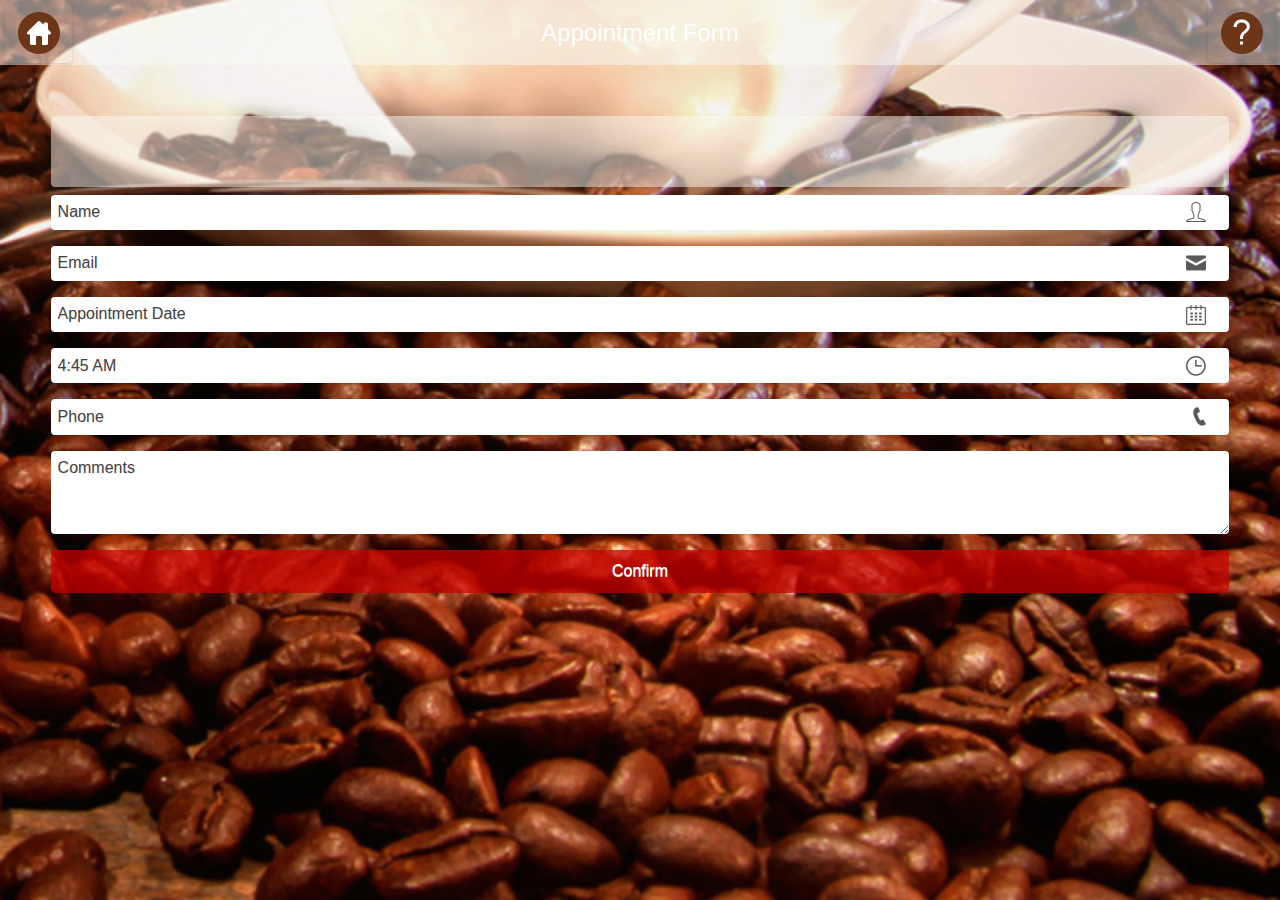
==== appointment.html @ 399ccee7 "First Commit By Chance" ====
<!DOCTYPE html PUBLIC "-//W3C//DTD XHTML 1.0 Transitional//EN" "http://www.w3.org/TR/xhtml1/DTD/xhtml1-transitional.dtd">
<html xmlns="http://www.w3.org/1999/xhtml">
<head>
<meta http-equiv="Content-Type" content="text/html; charset=utf-8" />
<title>Splash Screen</title>
<meta name="viewport" content="width=device-width, initial-scale=1">
<link rel="stylesheet" href="css/jquery.mobile-1.4.0.css" />
<link rel="stylesheet" href="css/theme.css" />
<link rel="stylesheet" href="css/common_layout.css" />
<link rel="stylesheet" href="css/splash.css" />
<link rel="stylesheet" href="css/appointment_form.css" />
<link rel="stylesheet" href="css/squeeze.css" />

<script src="js/jquery_1.9.1.js"></script>
<script src="js/custom.js"></script>
<script src="js/validate.js"></script>
<script src="js/validate_appointment.js"></script>
<script src="js/jquery.mobile-1.4.0.js"></script>
<!--  Datapicker File Starts here -->
  <link rel="stylesheet" href="js/datepicker/jquery.mobile.datepicker.css" />
  <script src="js/datepicker/jquery.ui.datepicker.js"></script>
  <script src="js/datepicker/jquery.mobile.datepicker.js"></script>
<!-- Date Picker ends here -->
<!-- Time Picker files starts here -->
<link rel="stylesheet" type="text/css" href="js/timepicker/timepicker.css" />
<script src="js/timepicker/timepicker.js"></script>
<!-- Time picker files ends here  -->

<script>
jQuery( document ).bind( "mobileinit", function() {
    // Make your jQuery Mobile framework configuration changes here!

    jQuery.mobile.allowCrossDomainPages = true;

});

$(document).ajaxStart(function() {
    $.mobile.loading('show');
});

$(document).ajaxStop(function() {
    $.mobile.loading('hide');
});

jQuery(document).ready(function(){
	
	jQuery('#module-form-appointment').on('submit',function(e){
		e.preventDefault();
	    var postData = $(this).serialize();
	    var actionUrl = document.getElementById('module-form-appointment');
	 	console.log(actionUrl.action);
		if($("#module-form-appointment").valid())	{
	    $.ajax({
	        type: 'POST',
	       	url: actionUrl.action,
	       	//crossDomain:true, 
	      	dataType:'application/json; charset=utf-8',
	        data: postData,
	        success: function(response){
				
				
	        	var argtt = response.responseText;
				
				
				var arg = JSON.parse(response.responseText);

				if(arg.success==1)
				{
					$('.appointment_form').html("");
					$('.appointment_form').html("<div class='no_data'>Submit Successfully</div>");
				}
				else
				{
					$('.appointment_form').html("");
					$('.appointment_form').html("<div class='no_data'>Error ! Please try after sometime</div>");
				}
	        	//popdetialHideOther(arg);
	        },
	        error: function(response){
	        	var argtt = response.responseText;
				var arg = JSON.parse(response.responseText);
				if(arg.success==1)
				{
					$('.appointment_form').hide();
					$('.thankyou_msg').show();
				}
				else
				{
					$('.appointment_form').html("");
					$('.appointment_form').html("<div class='no_data'>Error ! Please try after sometime</div>");
				}
	        	
	        },
	    }); 
	}
	});

	
	
});

</script>
<style type="text/css">
img {
	max-width:100%;
}
</style>
</head>

<body>
<!-- Start of first page -->
<div data-role="page" id="theme_layout" class="theme_bg"> 
  <!-- Splash Screen starts here -->
  
  <!-- Header Starts Here -->
  <div data-role="header"> <a href="index.html" class="refresh_link" data-role="button" rel="external" data-ajax="false" role="button"><img src="images/home_icon.png" alt="home icon" /></a>
    <h1>Appointment Form</h1>
    <a class="help_link"><img src="images/help_icon.png" alt="help icon" /></a> </div>
  <!-- /header ends here --> 
 
  <!-- Appointment page starts here -->
  <div class="appointment_form">
  <div class="squeeze_desc">
	<!--DescriptionEnter-->
  </div>
  <!--<div class="manadatory_notification">All Fields are mandatory</div>-->
 <form action="<!--url-->" method="POST" id='module-form-appointment'>
  <input type="hidden" name="email_to" value="<!--email_to-->" />
  <input type="text" name="name" placeholder="Name" class="name_ico"  value="" />
  <input type="text" name="email" placeholder="Email" class="email_ico"  value=""/>
  <input type="text" name="appointment_date" placeholder="Appointment Date" class="date-input date_ico" readonly="readonly" data-inline="false" data-role="date" value=""/>
  <input type="hidden" name="time_appointment" value="" />
  <!--<div class="time_wrapper">--><input type="text" name="appointment_time1" placeholder="Appointment Time"  readonly="readonly" class="time_ico" id="timepicker1"   />
  <!-- Time list starts here -->
  <!--<div class="timepickerlist-wrapper" tabindex="-1"><ul class="ui-timepicker-list"><li onclick="liUpdateSelect(this);" >12:00am</li><li>12:30am</li><li class="">1:00am</li><li>1:30am</li><li class="ui-timepicker-selected">2:00am</li><li>2:30am</li><li>3:00am</li><li>3:30am</li><li>4:00am</li><li>4:30am</li><li>5:00am</li><li>5:30am</li><li class="selected_time">6:00am</li><li>6:30am</li><li>7:00am</li><li>7:30am</li><li>8:00am</li><li>8:30am</li><li>9:00am</li><li>9:30am</li><li>10:00am</li><li>10:30am</li><li>11:00am</li><li>11:30am</li><li>12:00pm</li><li>12:30pm</li><li>1:00pm</li><li>1:30pm</li><li>2:00pm</li><li>2:30pm</li><li>3:00pm</li><li>3:30pm</li><li>4:00pm</li><li>4:30pm</li><li>5:00pm</li><li>5:30pm</li><li>6:00pm</li><li>6:30pm</li><li>7:00pm</li><li>7:30pm</li><li>8:00pm</li><li>8:30pm</li><li>9:00pm</li><li>9:30pm</li><li>10:00pm</li><li>10:30pm</li><li>11:00pm</li><li>11:30pm</li></ul></div>-->
  
  <!-- Time list ends here -->
  
 <!-- </div>-->
  <input type="text" name="phone" placeholder="Phone" class="phone_ico"  value=""/>
  <textarea name="comments" placeholder="Comments"></textarea>
  <input type="submit" name="submit" value="Confirm" />
 </form>
  </div>
  <!-- Appointment page ends here -->
  
  
  <!-- thank you message -->
  <div class="thankyou_msg"><!--Thankyou--></div>
  
  <!-- Thankyou message ends here -->
</div>
<!-- /page --> 
<script type="text/javascript">
            $('#timepicker1').timepicker();
			/*$('#timepicker1').timepicker().on('changeTime', function() {
				 $('#timepicker1').val($(this).val());
			   });*/

			$('#timepicker1').timepicker().on('hide.timepicker', function(e) {
				    $('input[name="time_appointment"]').val(e.time.value);
				   //document.getElementById('timepicker1').value = e.time.value ;
                   console.log('The time is ' + e.time.value);
    
  });
  
   /* function liUpdateSelect(arg)
	{
		 $('#timepicker1').attr('value', $(arg).find('#appicon1').attr('src'));
	}*/
</script>
<script>
/*$(document).ready(function(){
  $("#timepicker1").focus(function(){
    $(".timepickerlist-wrapper").slideDown("slow");
  });
});*/
</script>
</body>
</html>
---- css/theme.css ----
body,body.ui-overlay-a{
	background:url("../images/repeat_bg.jpg") repeat-y scroll 0 0 rgba(0, 0, 0, 0) !important;
	background-size:100% 100% !important;
}
.theme_bg{
	background:url(../images/theme_background.jpg) center bottom no-repeat;
	min-width:320px;
	background-size:100% ;
}
.logo{
	padding-top:28%;
	transition:all ease .3s;
	margin: 0 auto;
}

.ui-footer {
    background: none repeat scroll 0 0 rgba(0, 0, 0, 0) !important;
    border-bottom-width: 0;
    border-left-width: 0;
    border-right-width: 0;
    border-top: medium none !important;
}
.owl-demo .item{
	width:70px;
	height:70px;
	display:table-cell;
	background:url(../images/icon_bg.png) no-repeat;
	vertical-align:middle;
	text-align:center;
	background-size:100% 100%;
}
.ui-header{
	background:url(../images/header_bg.png) !important;
	border:none !important;
	
}
.ui-header .ui-title, .ui-footer .ui-title{
	text-shadow:none !important;
	color:#fff !important;
	font-size:24px;
	font-weight:normal;
	margin:0 25%;
}
.ui-icon-customrefresh:after {
	background-image: url("../images/refresh_icon.png");
	
}
.ui-icon-customrefresh:after{
	background-color:none;
	border:none;
	border-radius:none;
	height:42px;
	width:42px;
}
.ui-header .ui-btn-icon-notext{
	margin-top:11px;
}
.refresh_link,.help_link{
	border:none !important;
	background:none !important;
}
.refresh_link:hover,.refresh_link:active,.refresh_link:focus,.help_link:focus,.help_link:hover,.help_link:active{
	box-shadow:none !important;
}


/* custom setting of icons */
.app_feature_list a img{
	max-height:32px;
	max-width:32px;
}

<!--themebgcolor-->
---- css/common_layout.css ----
@font-face {
font-family:"Open Sans Light";
src:url("fonts/OpenSans-Light.eot?") format("eot"), url("fonts/OpenSans-Light.woff") format("woff"), url("fonts/OpenSans-Light.ttf") format("truetype"), url("fonts/OpenSans-Light.svg#OpenSans-Light") format("svg");
font-weight:normal;
font-style:normal;
}
@font-face {
font-family:"Open Sans";
src:url("fonts/OpenSans-Regular.eot?") format("eot"), url("fonts/OpenSans-Regular.woff") format("woff"), url("fonts/OpenSans-Regular.ttf") format("truetype"), url("fonts/OpenSans-Regular.svg#OpenSans") format("svg");
font-weight:normal;
font-style:normal;
}
@font-face {
font-family:"Open Sans Semibold";
src:url("fonts/OpenSans-Semibold.eot?") format("eot"), url("fonts/OpenSans-Semibold.woff") format("woff"), url("fonts/OpenSans-Semibold.ttf") format("truetype"), url("fonts/OpenSans-Semibold.svg#OpenSans-Semibold") format("svg");
font-weight:normal;
font-style:normal;
}
body {
	/*font-family:Open Sans,sans-serif;*/
	font-family:Arial, Helvetica, sans-serif !important;
	min-width:313px;
}
.clr{
	clear:both;
}
.app_feature_list{
	text-align:center;
	text-shadow:none;
	float:left;
	font-weight:normal;
	color:#fff !important;
	width:70px;
	/*font-family:Open Sans Semibold,sans-serif;*/
	font-family:Arial, Helvetica, sans-serif !important;
}
.app_feature_list label{
	height:36px;
	overflow:hidden;
	font-size:13px;
	word-wrap: break-word;
}

.no_data,.thankyou_msg{
	background: url(../images/header_bg.png);
    border-radius: 6px;
    display: block;
    margin: 6%;
    padding: 4%;
    text-align: center;
    width: 80%;
    text-shadow:none !important;
    text-transform: capitalize;
}
a.item{

    background-image: url("../images/icon_bg.png");
	background-repeat:no-repeat;
	background-size:100% 100%;
    display: table-cell;
    height: 70px;
    text-align: center;
    vertical-align: middle;
    width: 70px;
	color:#fff !important;

}
.app_feature_list a,.app_feature_list label{
	color:#fff;
	text-decoration:none;
}
.logo{
	padding:0px !important;
}
.logo img{
	display:none;
}
.white_wrap .app_feature_list label{
	height:auto;
}
.app_feature_list a{
	color:#fff !important;
	text-decoration:none;
	outline:none;
	cursor:pointer;
}


/* loader setting */
.ui-loader-default{
	background: none repeat scroll 0 0 #000000;
    height: 100%;
    left: 0;
    opacity: 0.4;
    position: fixed;
    top: 0 !important;
    width: 100%;
	margin:0px !important;
}


.ui-loader .ui-icon-loading {
    position:absolute;
	top:50%;
	left:50%;
	margin:-23px 0 0 -23px;
}
---- css/splash.css ----
.splash{
	text-align:center;
}
.location{
	background:url(../images/header_bg.png);
	margin:4% auto 2%;
	padding:3%;
	width:89%;
}
.iframewrapper{
	position:relative;
	min-height:200px;
	width:68%;
	float:left;
}
.location .iframewrapper iframe{
	position:absolute;
	height:100% !important;
	max-height:400px;
	background:url(../images/header_bg.png);
	padding:1%;
	width:98% !important;
}
.location_address{
	color:#000;
	font-size:14px;
	line-height:20px;
	text-align:justify;
	text-shadow:1px 0px 0px #333;
	padding:0% 0 2% 2%;
	width:30%;
	float:left;
	word-wrap:break-word;
}
.location_address p{
	margin:5px;
}
.contact_details{
	color:#000;
	text-shadow:1px 0px 0px #000;
}

@media ( max-width: 480px ) {
	.iframewrapper{
		width:100%;
	}
	.location_address{
		width:98%;
		padding:2% 1%;
	}
}
---- css/appointment_form.css ----
.appointment_form{
	padding:4%;
	position:relative;
	z-index:1;
}
.appointment_form *{
	border-radius:0px;
	box-shadow:none;
}
.appointment_form input[type="text"],.appointment_form textarea{
	background:#f6f6f6;
	color:#424040;
}
.appointment_form .ui-input-text{
		margin-bottom:16px;
}
.manadatory_notification {
    color: #FFFFFF;
    font-size: 13px;
    text-shadow: none;
	padding-bottom:2%;
}
.appointment_form textarea{
	height:83px !important;
}
.appointment_form .ui-btn,.appointment_form .ui-btn:hover
{
	background:url(../images/appointment_btn_bg.png);
	color:#fff;
	font-weight:normal;
	border:none;
	transition:all ease .3s;
}
.appointment_form .ui-btn:hover{
	background:#96220E url(../images/appointment_btn_bg.png);
}
::-webkit-input-placeholder {
   color: #424040;
}

::-moz-placeholder {  /* Firefox 19+ */
   color: #424040;  
}

:-ms-input-placeholder {  
   color: #424040;  
}
.appointment_wrap{
	background:#000;
	bottom:0px;
	left:0px;
	width:100%;
	height:89%;
	position:absolute;
	opacity:.69;
}
.appointment_form input[type="text"].date_ico{
	background:url(../images/date_ico.png) 98% center no-repeat;
}
.appointment_form input[type="text"].time_ico{
	background:url(../images/time_ico.png) 98% center no-repeat;
}
.appointment_form input[type="text"].name_ico{
	background:url(../images/name_ico.png) 98% center no-repeat;
}
.appointment_form input[type="text"].email_ico{
	background:url(../images/email_ico.png) 98% center no-repeat;
}
.appointment_form input[type="text"].phone_ico{
	background:url(../images/phone_ico.png) 98% center no-repeat;
}
.thankyou_note{
	margin:4% auto;
	border-radius:8px;
	padding:10px;
	text-align:center;
	color:#fff;
	background:url(../images/title_bg.png);
	padding:4%;
}
.appointment_form .ui-input-text{
	background: none repeat scroll 0 0 rgba(0, 0, 0, 0);
    border: medium none;
    box-shadow: none !important;
    position: relative;
}

.appointment_form input[type="text"],.appointment_form textarea {
    background-color:#FFFFFF !important;
    border-radius: 4px;
    box-shadow: none;
}
.squeeze_desc{
	min-height:0px !important;
}
---- css/squeeze.css ----
.squeeze_wrapper{
	background:url(../images/header_bg.png);
	width:85%;
	margin:0 auto;
	margin-top:10px;
	padding:5%;
}
.squeeze_wrapper input[type="text"]{
	box-shadow:none;
	background:#fff;
	border-radius:4px;
}
.squeeze_wrapper input[type="text"]:focus{
	box-shadow:0 0 12px #3388cc;
}
.squeeze_desc {
    background: url("../images/header_bg.png") repeat scroll 0 0 rgba(0, 0, 0, 0);
    padding: 3%;
	border-radius:4px;
	min-height:110px;
	
}
.squeeze_wrapper .ui-input-text{
	position:relative;
	background:none;
	border:none;
	box-shadow:none !important;
}

.squeeze_wrapper .ui-btn{
	background:#5CB85C;
	color:#fff;
	border-color:#4CAE4C;
}
.squeeze_wrapper .ui-btn:hover,.squeeze_wrapper .ui-btn:active{
	background-color: #47A447;
    border-color: #398439;
	color:#fff;
}
label.error {
   
    border-radius:4px;
    margin-bottom:0px;
    padding: 5px 35px 5px 14px;
	text-transform:capitalize;
}
label.error  {
    background-color: #EA5052;
    border-color: #EED3D7;
    color: #B94A48;
	text-shadow:none;
	font-size:12px;
	color:#fff;
	margin-top:7px;
}
.thankyou_msg{
	display:none;
}
.aweber_note {
    font-size: 12px;
    text-shadow: none;
	font-style:italic;
	margin-top:10px;
}
---- js/timepicker/timepicker.css ----
/*!
 * Timepicker Component for Twitter Bootstrap
 *
 * Copyright 2013 Joris de Wit
 *
 * Contributors https://github.com/jdewit/bootstrap-timepicker/graphs/contributors
 *
 * For the full copyright and license information, please view the LICENSE
 * file that was distributed with this source code.
 */
.bootstrap-timepicker {
  position: relative;
}
.bootstrap-timepicker.pull-right .bootstrap-timepicker-widget.dropdown-menu {
  left: auto;
  right: 0;
}
.bootstrap-timepicker.pull-right .bootstrap-timepicker-widget.dropdown-menu:before {
  left: auto;
  right: 12px;
}
.bootstrap-timepicker.pull-right .bootstrap-timepicker-widget.dropdown-menu:after {
  left: auto;
  right: 13px;
}
.bootstrap-timepicker .add-on {
  cursor: pointer;
}
.bootstrap-timepicker .add-on i {
  display: inline-block;
  width: 16px;
  height: 16px;
}
.bootstrap-timepicker-widget.dropdown-menu {
  padding: 4px;
}
.bootstrap-timepicker-widget.dropdown-menu.open {
  display: inline-block;
}
.bootstrap-timepicker-widget.dropdown-menu:before {
  border-bottom: 7px solid rgba(0, 0, 0, 0.2);
  border-left: 7px solid transparent;
  border-right: 7px solid transparent;
  content: "";
  display: inline-block;
  position: absolute;
}
.bootstrap-timepicker-widget.dropdown-menu:after {
  border-bottom: 6px solid #FFFFFF;
  border-left: 6px solid transparent;
  border-right: 6px solid transparent;
  content: "";
  display: inline-block;
  position: absolute;
}
.bootstrap-timepicker-widget.timepicker-orient-left:before {
  left: 6px;
}
.bootstrap-timepicker-widget.timepicker-orient-left:after {
  left: 7px;
}
.bootstrap-timepicker-widget.timepicker-orient-right:before {
  right: 6px;
}
.bootstrap-timepicker-widget.timepicker-orient-right:after {
  right: 7px;
}
.bootstrap-timepicker-widget.timepicker-orient-top:before {
  top: -7px;
}
.bootstrap-timepicker-widget.timepicker-orient-top:after {
  top: -6px;
}
.bootstrap-timepicker-widget.timepicker-orient-bottom:before {
  bottom: -7px;
  border-bottom: 0;
  border-top: 7px solid #999;
}
.bootstrap-timepicker-widget.timepicker-orient-bottom:after {
  bottom: -6px;
  border-bottom: 0;
  border-top: 6px solid #ffffff;
}
.bootstrap-timepicker-widget a.btn,
.bootstrap-timepicker-widget input {
  border-radius: 4px;
}
.bootstrap-timepicker-widget table {
  width: 100%;
  margin: 0;
}
.bootstrap-timepicker-widget table td {
  text-align: center;
  height: 30px;
  margin: 0;
  padding: 2px;
}
.bootstrap-timepicker-widget table td:not(.separator) {
  min-width: 30px;
}
.bootstrap-timepicker-widget table td span {
  width: 100%;
}
.bootstrap-timepicker-widget table td a {
  border: 1px transparent solid;
  width: 100%;
  display: inline-block;
  margin: 0;
  padding: 8px 0;
  outline: 0;
  color: #333;
}
.bootstrap-timepicker-widget table td a:hover {
  text-decoration: none;
  background-color: #eee;
  -webkit-border-radius: 4px;
  -moz-border-radius: 4px;
  border-radius: 4px;
  border-color: #ddd;
}
.bootstrap-timepicker-widget table td a i {
  margin-top: 2px;
  font-size: 18px;
}
.bootstrap-timepicker-widget table td input {
  width: 25px;
  margin: 0;
  text-align: center;
}
.bootstrap-timepicker-widget .modal-content {
  padding: 4px;
}


/* custom extract css starts here */
.dropdown-menu {
	background-clip: padding-box;
	background-color: #FFFFFF;
	border: 1px solid rgba(0, 0, 0, 0.2);
	border-radius: 6px;
	box-shadow: 0 5px 10px rgba(0, 0, 0, 0.2);
	display: none;
	float: left;
	left: 0;
	list-style: none outside none;
	margin: 2px 0 0;
	min-width: 160px;
	padding: 5px 0;
	position: absolute;
	top: 100%;
	z-index: 1000;
}
 [class^="icon-"], [class*=" icon-"] {
 background-image: url("up_down.png");
 background-position: 14px 14px;
 background-repeat: no-repeat;
 display: inline-block;
 height: 14px;
 line-height: 14px;
 margin-top: 1px;
 vertical-align: text-top;
 width: 14px;
}
.icon-chevron-up {
	background-position: 0 -1px;
}
.icon-chevron-down {
	background-position:-27px -1px;
}
.bootstrap-timepicker-widget table td a i {
	font-size: 18px;
	margin-top: 2px;
}
.bootstrap-timepicker-widget input[type="text"] {
	background-color: #FFFFFF;
	border: 1px solid #CCCCCC;
	box-shadow: 0 1px 1px rgba(0, 0, 0, 0.075) inset;
	transition: border 0.2s linear 0s, box-shadow 0.2s linear 0s;
	font-size:14px;
	border-radius: 4px;
    color: #555555;
    display: inline-block;
    font-size: 14px;
    height: 20px;
    line-height: 20px;
   	padding: 4px 6px;
    vertical-align: middle;
}
.bootstrap-timepicker-widget input[type="text"]:focus{
	border-color: rgba(82, 168, 236, 0.8);
    box-shadow: 0 1px 1px rgba(0, 0, 0, 0.075) inset, 0 0 8px rgba(82, 168, 236, 0.6);
    outline: 0 none;
}


/* custom extract css ends here */
@media (min-width: 767px) {
  .bootstrap-timepicker-widget.modal {
    width: 200px;
    margin-left: -100px;
  }
}
@media (max-width: 767px) {
  .bootstrap-timepicker {
    width: 100%;
  }
  .bootstrap-timepicker .dropdown-menu {
    width: 100%;
  }
}
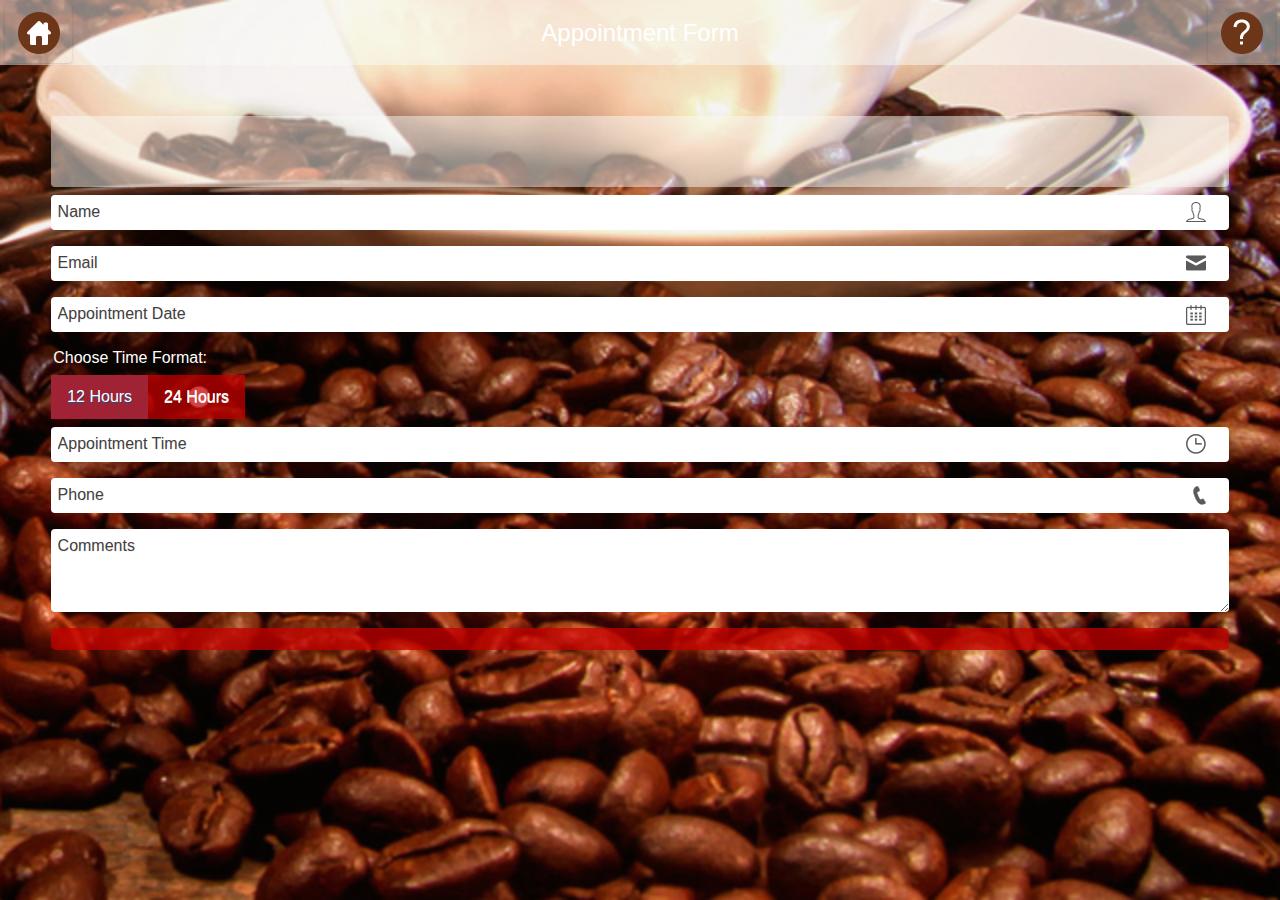
==== commit d3a42a79: "First Commit By Chance" ====
--- a/appointment.html
+++ b/appointment.html
@@ -12,7 +12,6 @@
 <link rel="stylesheet" href="css/squeeze.css" />
 
 <script src="js/jquery_1.9.1.js"></script>
-<script src="js/custom.js"></script>
 <script src="js/validate.js"></script>
 <script src="js/validate_appointment.js"></script>
 <script src="js/jquery.mobile-1.4.0.js"></script>
@@ -44,7 +43,27 @@
 
 jQuery(document).ready(function(){
 	
-	jQuery('#module-form-appointment').on('submit',function(e){
+	    $('.time_format').on('click',function(e){
+  //$(document.body).on('click','input[name="time_appointment"]',function(event){
+            e.preventDefault();
+            var format = $('input[name=radio-choice-h-2]:radio:checked').val();
+			if(format=='on'){
+				$("#timepicker1").timepicker({minuteStep: 15,defaultTime : 'current',showInputs:false});
+				$("#timepicker1").css("display","block");
+				$("#timepicker2").css("display","none");
+				document.getElementById("timepicker2").value="";	
+			}else {
+				$("#timepicker2").timepicker({minuteStep: 15,showMeridian: false,defaultTime : 'current',showInputs:false})
+				 $("#timepicker1").css("display","none");
+				 document.getElementById("timepicker1").value="";		
+				 $("#timepicker2").css("display","block");	
+				 
+				
+			}
+             
+        });
+	
+	    jQuery('#module-form-appointment').on('submit',function(e){
 		e.preventDefault();
 	    var postData = $(this).serialize();
 	    var actionUrl = document.getElementById('module-form-appointment');
@@ -129,17 +148,23 @@
   <input type="text" name="name" placeholder="Name" class="name_ico"  value="" />
   <input type="text" name="email" placeholder="Email" class="email_ico"  value=""/>
   <input type="text" name="appointment_date" placeholder="Appointment Date" class="date-input date_ico" readonly="readonly" data-inline="false" data-role="date" value=""/>
-  <input type="hidden" name="time_appointment" value="" />
-  <!--<div class="time_wrapper">--><input type="text" name="appointment_time1" placeholder="Appointment Time"  readonly="readonly" class="time_ico" id="timepicker1"   />
-  <!-- Time list starts here -->
-  <!--<div class="timepickerlist-wrapper" tabindex="-1"><ul class="ui-timepicker-list"><li onclick="liUpdateSelect(this);" >12:00am</li><li>12:30am</li><li class="">1:00am</li><li>1:30am</li><li class="ui-timepicker-selected">2:00am</li><li>2:30am</li><li>3:00am</li><li>3:30am</li><li>4:00am</li><li>4:30am</li><li>5:00am</li><li>5:30am</li><li class="selected_time">6:00am</li><li>6:30am</li><li>7:00am</li><li>7:30am</li><li>8:00am</li><li>8:30am</li><li>9:00am</li><li>9:30am</li><li>10:00am</li><li>10:30am</li><li>11:00am</li><li>11:30am</li><li>12:00pm</li><li>12:30pm</li><li>1:00pm</li><li>1:30pm</li><li>2:00pm</li><li>2:30pm</li><li>3:00pm</li><li>3:30pm</li><li>4:00pm</li><li>4:30pm</li><li>5:00pm</li><li>5:30pm</li><li>6:00pm</li><li>6:30pm</li><li>7:00pm</li><li>7:30pm</li><li>8:00pm</li><li>8:30pm</li><li>9:00pm</li><li>9:30pm</li><li>10:00pm</li><li>10:30pm</li><li>11:00pm</li><li>11:30pm</li></ul></div>-->
+  <fieldset data-role="controlgroup" data-type="horizontal">
+        <legend style="color:#fff;text-shadow:none;">Choose Time Format:</legend>
+        <input name="radio-choice-h-2" id="radio-choice-h-2a" value="on" checked="checked" class="time_format" type="radio">
+        <label for="radio-choice-h-2a">12 Hours</label>
+        <input name="radio-choice-h-2" id="radio-choice-h-2b" value="off" class="time_format" type="radio">
+        <label for="radio-choice-h-2b">24 Hours</label>
+        
+    </fieldset>
+  <input type="text" name="appointment_time_12hrs" placeholder="Appointment Time"  readonly="readonly" class="time_ico" id="timepicker1"   />
+  <input type="text" name="appointment_time_24hrs" placeholder="Appointment Time"  readonly="readonly" class="time_ico" id="timepicker2"  style="display:none;"  />
   
   <!-- Time list ends here -->
   
  <!-- </div>-->
   <input type="text" name="phone" placeholder="Phone" class="phone_ico"  value=""/>
   <textarea name="comments" placeholder="Comments"></textarea>
-  <input type="submit" name="submit" value="Confirm" />
+  <input type="submit" name="submit" value="<!--confirm-->" />
  </form>
   </div>
   <!-- Appointment page ends here -->
@@ -152,17 +177,33 @@
 </div>
 <!-- /page --> 
 <script type="text/javascript">
-            $('#timepicker1').timepicker();
+  
+  /*
+               $('#timepicker1').timepicker({showInputs:false,defaultTime:'current'});
+			   $('#timepicker2').timepicker({
+                showMeridian: false,showInputs:false,defaultTime: 'current'
+            });*/
+
+
+
+           /* $('#timepicker1').timepicker({
+                minuteStep: 1,
+                template: 'modal',
+                appendWidgetTo: 'body',
+                showSeconds: true,
+                showMeridian: false,
+                defaultTime: 'current' 
+            });*/
 			/*$('#timepicker1').timepicker().on('changeTime', function() {
 				 $('#timepicker1').val($(this).val());
 			   });*/
-
-			$('#timepicker1').timepicker().on('hide.timepicker', function(e) {
+            
+			/*$('#timepicker1').timepicker().on('hide.timepicker', function(e) {
 				    $('input[name="time_appointment"]').val(e.time.value);
 				   //document.getElementById('timepicker1').value = e.time.value ;
                    console.log('The time is ' + e.time.value);
     
-  });
+  });*/
   
    /* function liUpdateSelect(arg)
 	{
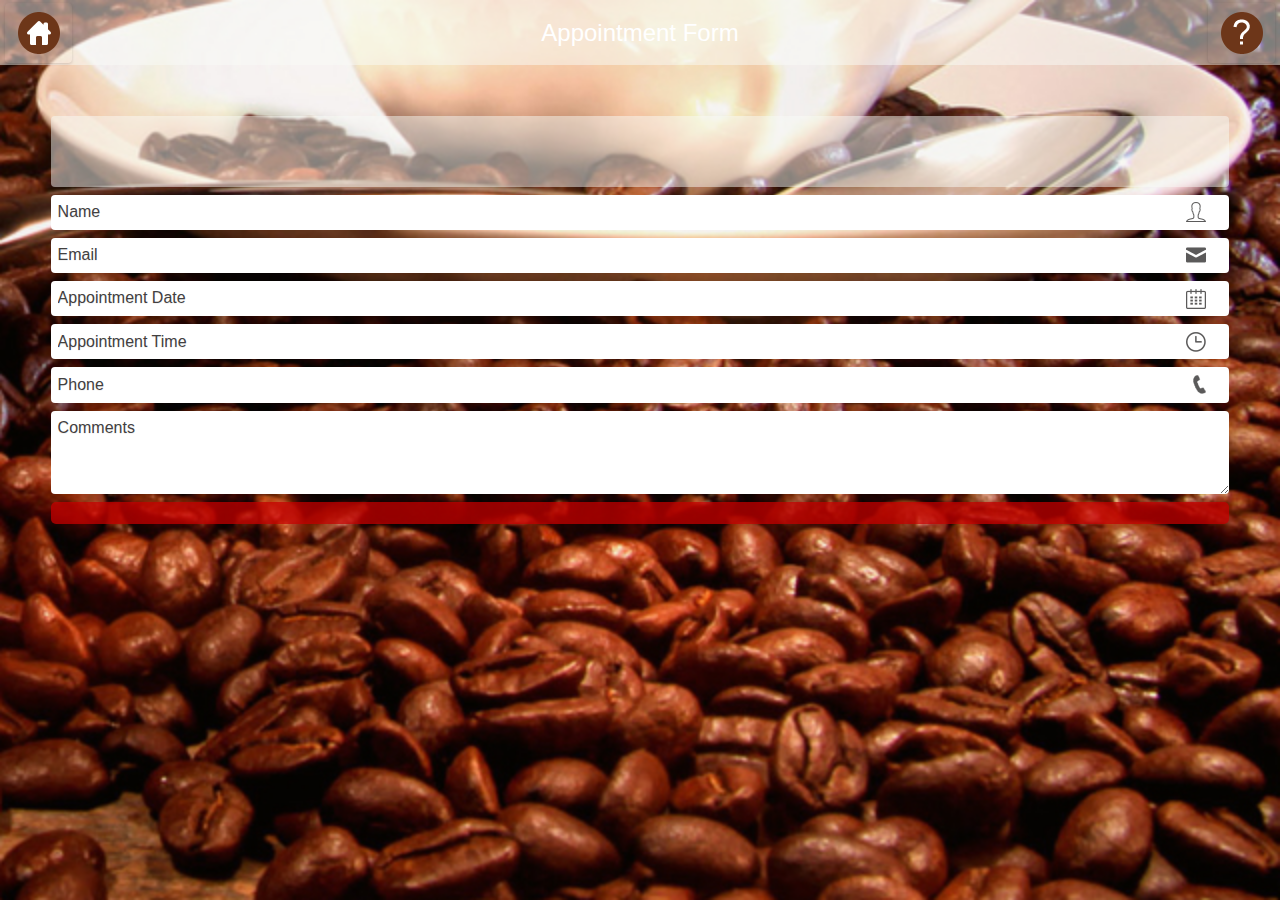
==== commit 19d57deb: "First Commit By Chance" ====
--- a/appointment.html
+++ b/appointment.html
@@ -42,26 +42,9 @@
 });
 
 jQuery(document).ready(function(){
+	  
 	
-	    $('.time_format').on('click',function(e){
-  //$(document.body).on('click','input[name="time_appointment"]',function(event){
-            e.preventDefault();
-            var format = $('input[name=radio-choice-h-2]:radio:checked').val();
-			if(format=='on'){
-				$("#timepicker1").timepicker({minuteStep: 15,defaultTime : 'current',showInputs:false});
-				$("#timepicker1").css("display","block");
-				$("#timepicker2").css("display","none");
-				document.getElementById("timepicker2").value="";	
-			}else {
-				$("#timepicker2").timepicker({minuteStep: 15,showMeridian: false,defaultTime : 'current',showInputs:false})
-				 $("#timepicker1").css("display","none");
-				 document.getElementById("timepicker1").value="";		
-				 $("#timepicker2").css("display","block");	
-				 
-				
-			}
-             
-        });
+	    
 	
 	    jQuery('#module-form-appointment').on('submit',function(e){
 		e.preventDefault();
@@ -148,17 +131,10 @@
   <input type="text" name="name" placeholder="Name" class="name_ico"  value="" />
   <input type="text" name="email" placeholder="Email" class="email_ico"  value=""/>
   <input type="text" name="appointment_date" placeholder="Appointment Date" class="date-input date_ico" readonly="readonly" data-inline="false" data-role="date" value=""/>
-  <fieldset data-role="controlgroup" data-type="horizontal">
-        <legend style="color:#fff;text-shadow:none;">Choose Time Format:</legend>
-        <input name="radio-choice-h-2" id="radio-choice-h-2a" value="on" checked="checked" class="time_format" type="radio">
-        <label for="radio-choice-h-2a">12 Hours</label>
-        <input name="radio-choice-h-2" id="radio-choice-h-2b" value="off" class="time_format" type="radio">
-        <label for="radio-choice-h-2b">24 Hours</label>
-        
-    </fieldset>
-  <input type="text" name="appointment_time_12hrs" placeholder="Appointment Time"  readonly="readonly" class="time_ico" id="timepicker1"   />
-  <input type="text" name="appointment_time_24hrs" placeholder="Appointment Time"  readonly="readonly" class="time_ico" id="timepicker2"  style="display:none;"  />
   
+  <input type="text" name="appointment_time" placeholder="Appointment Time"  readonly="readonly" class="time_ico" id="timepicker1"   />
+<!--  <input type="text" name="appointment_time_24hrs" placeholder="Appointment Time"  readonly="readonly" class="time_ico" id="timepicker2"  style="display:none;"  />
+-->  
   <!-- Time list ends here -->
   
  <!-- </div>-->
@@ -178,10 +154,10 @@
 <!-- /page --> 
 <script type="text/javascript">
   
-  /*
-               $('#timepicker1').timepicker({showInputs:false,defaultTime:'current'});
-			   $('#timepicker2').timepicker({
-                showMeridian: false,showInputs:false,defaultTime: 'current'
+  
+               $('#timepicker1').timepicker({showInputs:false,defaultTime:'current', showMeridian: x_y_z});
+			  /* $('#timepicker2').timepicker({
+                ,showInputs:false,defaultTime: 'current'
             });*/
 
 
--- a/css/appointment_form.css
+++ b/css/appointment_form.css
@@ -12,7 +12,8 @@
 	color:#424040;
 }
 .appointment_form .ui-input-text{
-		margin-bottom:16px;
+		/*margin-bottom:16px;*/
+		margin-bottom: 0.5em;
 }
 .manadatory_notification {
     color: #FFFFFF;
@@ -23,7 +24,7 @@
 .appointment_form textarea{
 	height:83px !important;
 }
-.appointment_form .ui-btn,.appointment_form .ui-btn:hover
+.appointment_form .ui-btn.ui-input-btn.ui-corner-all.ui-shadow,.appointment_form .ui-btn.ui-input-btn.ui-corner-all.ui-shadow:hover
 {
 	background:url(../images/appointment_btn_bg.png);
 	color:#fff;
@@ -31,7 +32,7 @@
 	border:none;
 	transition:all ease .3s;
 }
-.appointment_form .ui-btn:hover{
+.appointment_form .ui-btn.ui-input-btn.ui-corner-all.ui-shadow:hover{
 	background:#96220E url(../images/appointment_btn_bg.png);
 }
 ::-webkit-input-placeholder {
@@ -92,4 +93,54 @@
 }
 .squeeze_desc{
 	min-height:0px !important;
-}+}
+
+/* new time picker */
+.time_wrapper{
+	position:relative;
+}
+.timepickerlist-wrapper {
+left: 0px;
+display: none;
+position:absolute;
+top:36px;
+border-radius: 4px;
+}
+.timepickerlist-wrapper {
+overflow-y: auto;
+height: 110px;
+width: 100%;
+background: #fff;
+border: 1px solid #ddd;
+-webkit-box-shadow: 0 5px 10px rgba(0,0,0,0.2);
+-moz-box-shadow: 0 5px 10px rgba(0,0,0,0.2);
+box-shadow: 0 5px 10px rgba(0,0,0,0.2);
+outline: none;
+z-index: 10001;
+margin: 0;
+}
+.timepickerlist-wrapper ul{
+	margin:0px;
+	list-style:none;
+	padding:0px;
+	font-size:13px;
+}
+.timepickerlist-wrapper ul li{
+	padding:6px 8px;
+	cursor: pointer;
+	white-space: nowrap;
+	color: #000;
+	list-style: none;
+	margin: 0;
+}
+.timepickerlist-wrapper ul li:hover,.timepickerlist-wrapper ul li.selected_time{
+	background: #ececec !important;
+	color: #000 !important;
+}
+
+
+.time_format label{
+	float:left;
+	margin-right:10px;
+	color:#fff;
+}
